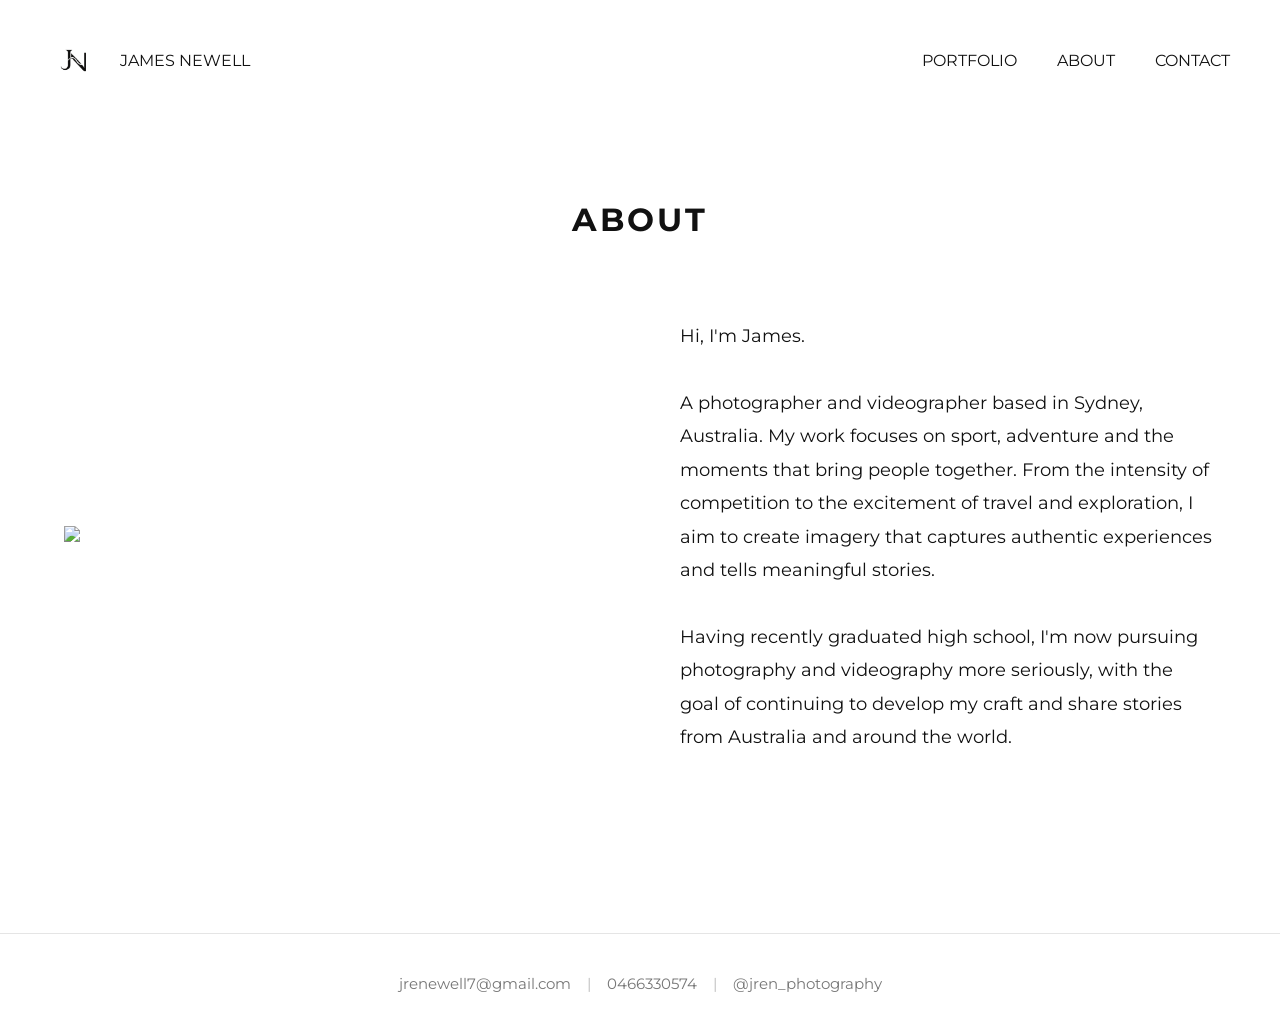
==== about.html @ 51486467 "Update about.html" ====
<!DOCTYPE html>
<html>
<head>
    <title>About | James Newell</title>
    <link rel="stylesheet" href="style.css">
</head>

<body>

<nav class="top-nav">
    <a href="index.html" class="logo-area">
    <img src="images/website/logo.png" class="logo">
    <span>JAMES NEWELL</span>
</a>

<div class="nav-links">
        <a href="portfolio.html">PORTFOLIO</a>
        <a href="about.html">ABOUT</a>
        <a href="contact.html">CONTACT</a>
    </div>
</nav>

<h1 class="page-title">ABOUT</h1>

<div class="about-container">

    <div class="about-image">
        <img src="images/james.jpg">
    </div>

    <div class="about-text">

        <p>
            Hi, I'm James.
        </p>

        <br>

        <p>
            A photographer and videographer based in Sydney, Australia. 
            My work focuses on sport, adventure and the moments that bring people together. 
            From the intensity of competition to the excitement of travel and exploration, 
            I aim to create imagery that captures authentic experiences and tells meaningful stories.
        </p>

        <br>

        <p>
            Having recently graduated high school, I'm now pursuing photography and videography more seriously, 
            with the goal of continuing to develop my craft and share stories from Australia and around the world.
        </p>

    </div>

</div>

<footer class="site-footer">
    <a href="mailto:your@email.com">
        jrenewell7@gmail.com
    </a>

    <span>|</span>
    <a href="tel:+61466330574">
        0466330574
    </a>

    <span>|</span>
    <a href="https://instagram.com/yourinstagram" target="_blank">
        @jren_photography
    </a>

</footer>
    
</body>
</html>
---- style.css ----
@import url('https://fonts.googleapis.com/css2?family=Montserrat:wght@300;400;500;600&display=swap');
* {
    margin: 0;
    padding: 0;
    box-sizing: border-box;
}

body {
    font-family: 'Montserrat', sans-serif;
    color: #111;
}

a {
    text-decoration: none;
    color: inherit;
}

/* =====================
HOME PAGE
===================== */

.hero {
    height: 100vh;
    width: 100%;
    background-image: url("images/website/hero.jpg");
    background-size: cover;
    background-position: center;
    position: relative;
}

.home-nav {
    position: absolute;
    left: 70px;
    top: 70px;
    display: flex;
    flex-direction: column;
    gap: 25px;
}

.name {
    color: white;
    font-size: 3.2rem;
    font-weight: 400;
    letter-spacing: 2px;
    text-shadow: 0 2px 12px rgba(0,0,0,0.5);

    margin-bottom: 80px;
}

.home-link {
    color: white;
    font-size: 2.5rem;
    font-weight: 400;
    text-shadow: 0 2px 12px rgba(0,0,0,0.5);
    transition: 0.3s;
}

.home-link:hover {
    opacity: 0.6;
}

/* =====================
INTERNAL PAGES
===================== */

.top-nav {
    width: 100%;
    padding: 35px 50px;
    border-bottom: 0px solid #e5e5e5;

    display: flex;
    align-items: center;
    justify-content: space-between;
}

.logo-area {
    display: flex;
    align-items: center;
    gap: 20px;
}

.logo {
    width: 50px;
    height: 50px;
    object-fit: contain;
}

.nav-links {
    display: flex;
    gap: 40px;
}

.nav-links a {
    color: #111;
}

.page-title {
    text-align: center;
    font-size: 2rem;
    margin-top: 80px;
    margin-bottom: 80px;
    letter-spacing: 3px;
}

/* =====================
FOOTER
===================== */

.site-footer {
    margin-top: 80px;
    padding: 40px 0;
    text-align: center;
    border-top: 1px solid #e5e5e5;
    font-size: 0.95rem;
    color: #777;
}

.site-footer a {
    color: #777;
    text-decoration: none;
    margin: 0 12px;
    transition: 0.3s;
}

.site-footer a:hover {
    color: black;
}

.site-footer span {
    color: #bbb;
}


/* =====================
PORTFOLIO PAGE
===================== */

.portfolio-grid {
    width: 90%;
    max-width: 1200px;
    margin: auto;

    display: grid;
    grid-template-columns: 1fr 1fr;
    gap: 30px;

    padding-bottom: 100px;
}

.portfolio-tile {
    position: relative;
    height: 350px;

    overflow: hidden;
}

.portfolio-tile img {
    width: 100%;
    height: 100%;
    object-fit: cover;

    transition: 0.4s;
}

.portfolio-tile:hover img {
    transform: scale(1.05);
}

.tile-title {
    position: absolute;

    top: 50%;
    left: 50%;

    transform: translate(-50%, -50%);

    color: white;
    font-size: 2rem;
    letter-spacing: 3px;

    pointer-events: none;
}

.bottom-tile {
    grid-column: span 2;

    width: 50%;
    margin: auto;
}

/* =====================
GALLERY PAGES
===================== */

.gallery {
    column-count: 3;
    column-gap: 20px;

    width: 90%;
    max-width: 1400px;

    margin: auto;
    padding-bottom: 100px;
}

.gallery img {
    width: 100%;
    margin-bottom: 20px;

    break-inside: avoid;
    display: block;
}

/* =====================
ABOUT
===================== */

.about-container {
    width: 90%;
    max-width: 1200px;

    margin: auto;

    display: flex;
    gap: 80px;

    align-items: center;

    padding-bottom: 100px;
}

.about-image {
    flex: 1;
}

.about-image img {
    width: 100%;
}

.about-text {
    flex: 1;
    font-size: 1.1rem;
    line-height: 1.9;
}

@media (max-width: 900px) {

    .portfolio-grid {
        grid-template-columns: 1fr;
    }

    .bottom-tile {
        width: 100%;
        grid-column: span 1;
    }

    .gallery {
        grid-template-columns: 1fr;
    }

    .about-container {
        flex-direction: column;
    }

    .home-nav {
        left: 35px;
        top: 35px;
    }
}

/* =====================
CONTACT
===================== */

.contact-container {
    display: flex;
    flex-direction: column;
    align-items: center;
    gap: 40px;
    margin-top: 100px;
    margin-bottom: 150px;
}

.contact-item {
    font-size: 2rem;
    color: #111;
    text-decoration: none;
    transition: 0.3s;
}

.contact-item:hover {
    opacity: 0.5;
}
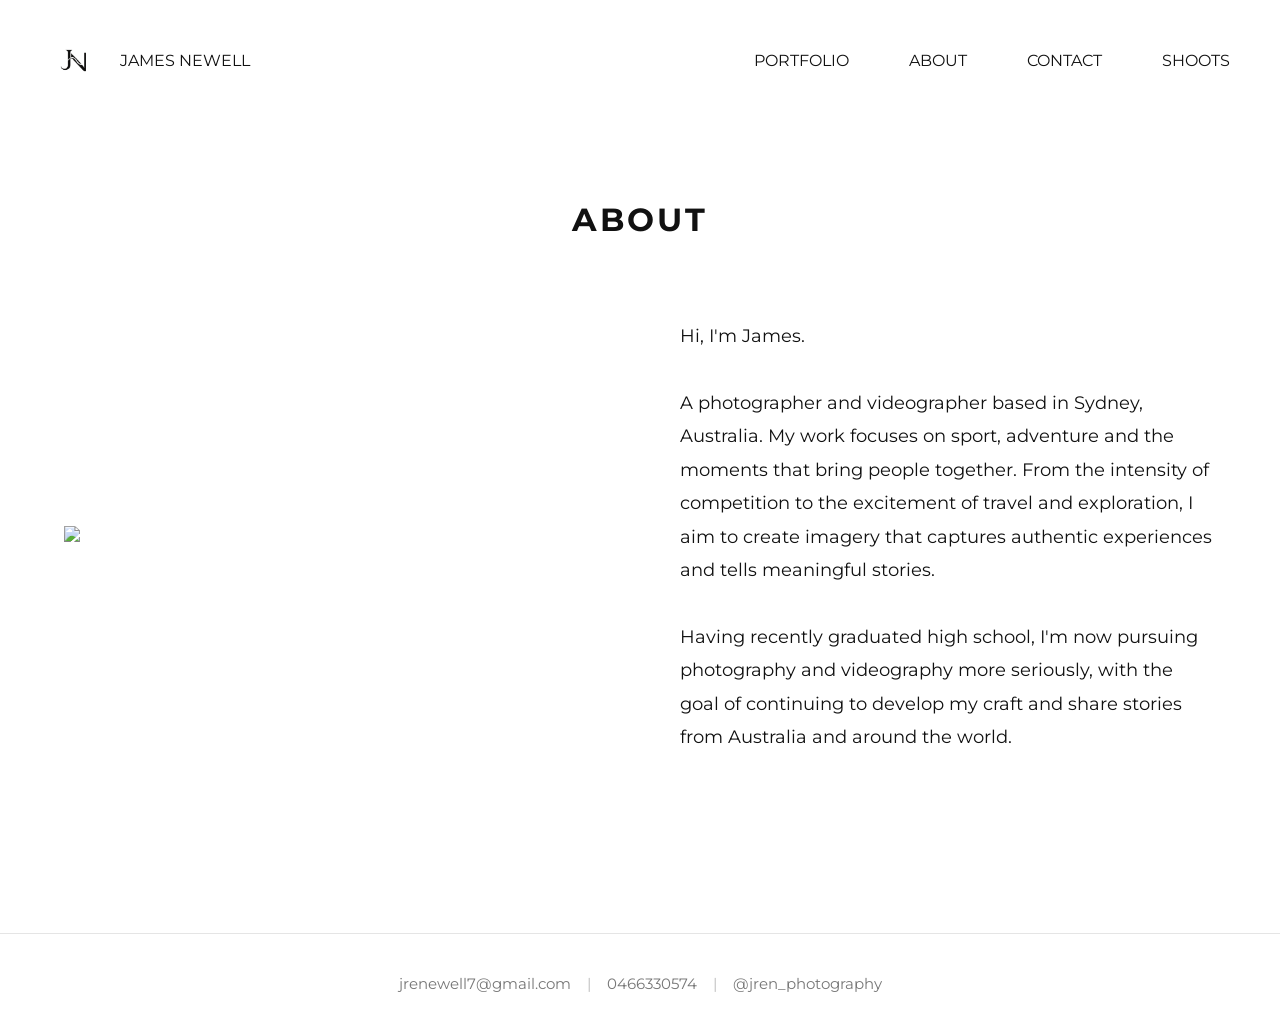
==== commit 0bc0bd23: "Update about.html" ====
--- a/about.html
+++ b/about.html
@@ -17,6 +17,7 @@
         <a href="portfolio.html">PORTFOLIO</a>
         <a href="about.html">ABOUT</a>
         <a href="contact.html">CONTACT</a>
+        <a href="shoots.html">SHOOTS</a>
     </div>
 </nav>
 
--- a/style.css
+++ b/style.css
@@ -87,7 +87,7 @@
 
 .nav-links {
     display: flex;
-    gap: 40px;
+    gap: 60px;
 }
 
 .nav-links a {
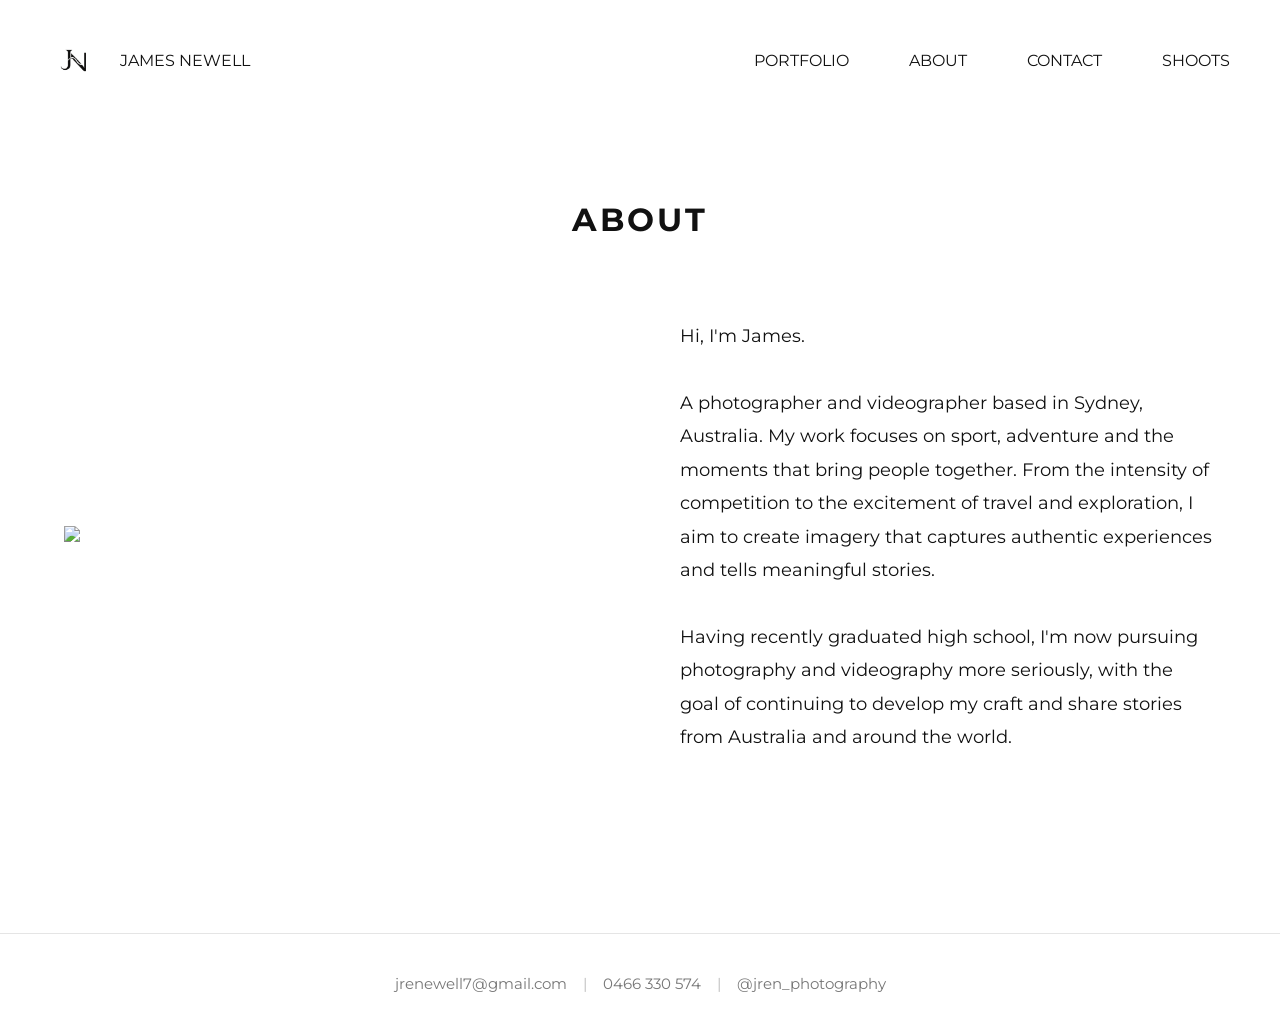
==== commit 78957d24: "Update about.html" ====
--- a/about.html
+++ b/about.html
@@ -62,7 +62,7 @@
 
     <span>|</span>
     <a href="tel:+61466330574">
-        0466330574
+        0466 330 574
     </a>
 
     <span>|</span>
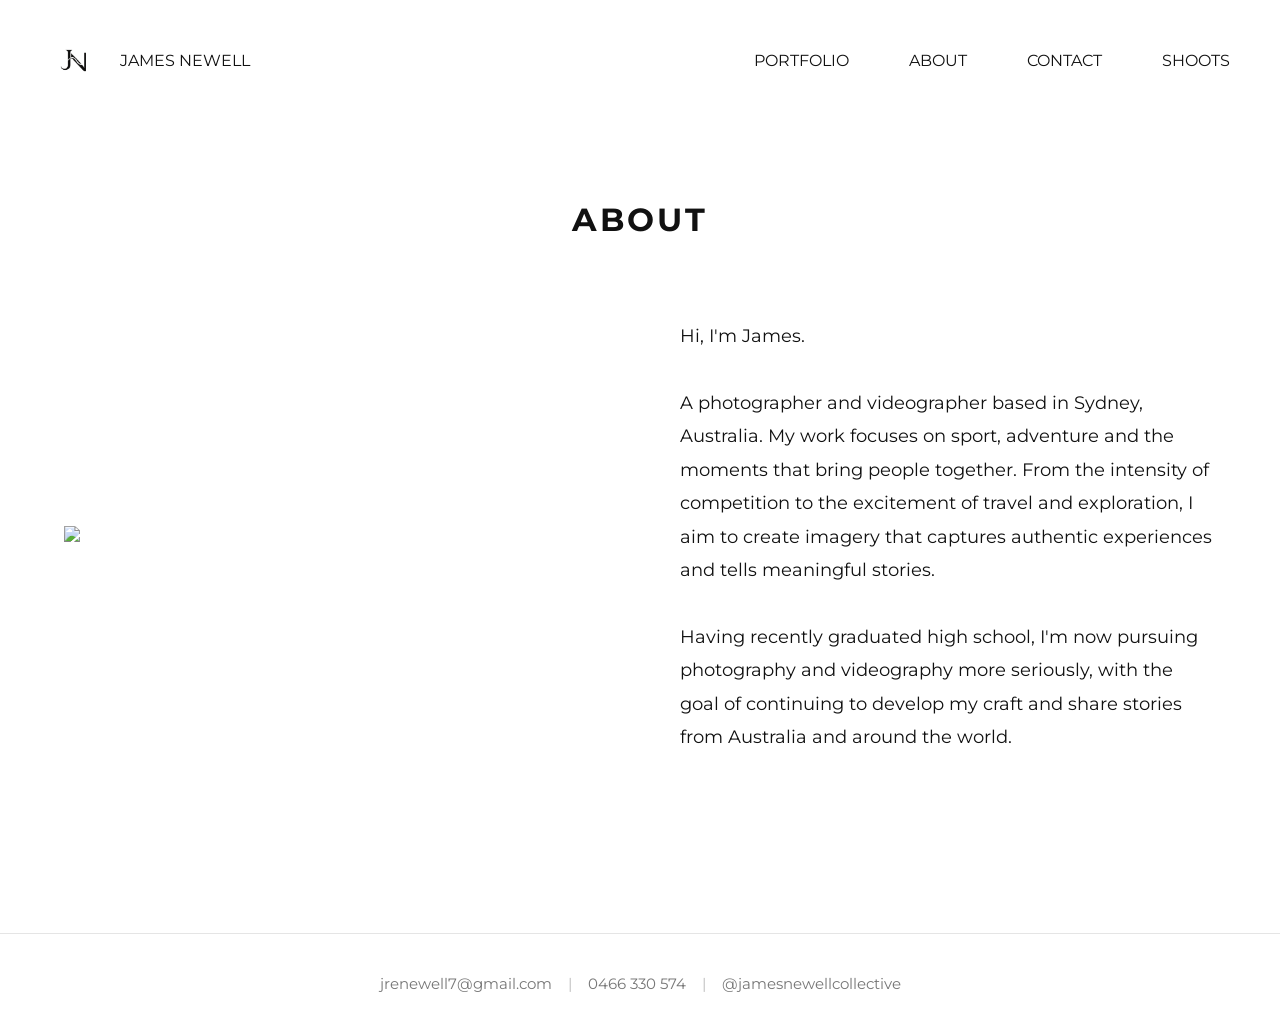
==== commit 947795b7: "Update about.html" ====
--- a/about.html
+++ b/about.html
@@ -2,6 +2,7 @@
 <html>
 <head>
     <title>About | James Newell</title>
+    <link rel="icon" type="image/png" href="images/website/logo.png">
     <link rel="stylesheet" href="style.css">
 </head>
 
@@ -67,7 +68,7 @@
 
     <span>|</span>
     <a href="https://instagram.com/yourinstagram" target="_blank">
-        @jren_photography
+        @jamesnewellcollective
     </a>
 
 </footer>
--- a/style.css
+++ b/style.css
@@ -291,3 +291,34 @@
 .contact-item:hover {
     opacity: 0.5;
 }
+
+/* =====================
+SHOOTS
+===================== */
+
+.shoot-login {
+    text-align: center;
+    padding: 100px 20px;
+}
+
+.shoot-login p {
+    font-size: 1.2rem;
+}
+
+.shoot-login input {
+
+    padding: 15px;
+    width: 300px;
+    font-size: 1rem;
+    border: 1px solid #ddd;
+    margin-right: 10px;
+}
+
+.shoot-login button {
+
+    padding: 15px 30px;
+    border: none;
+    background: black;
+    color: white;
+    cursor: pointer;
+}
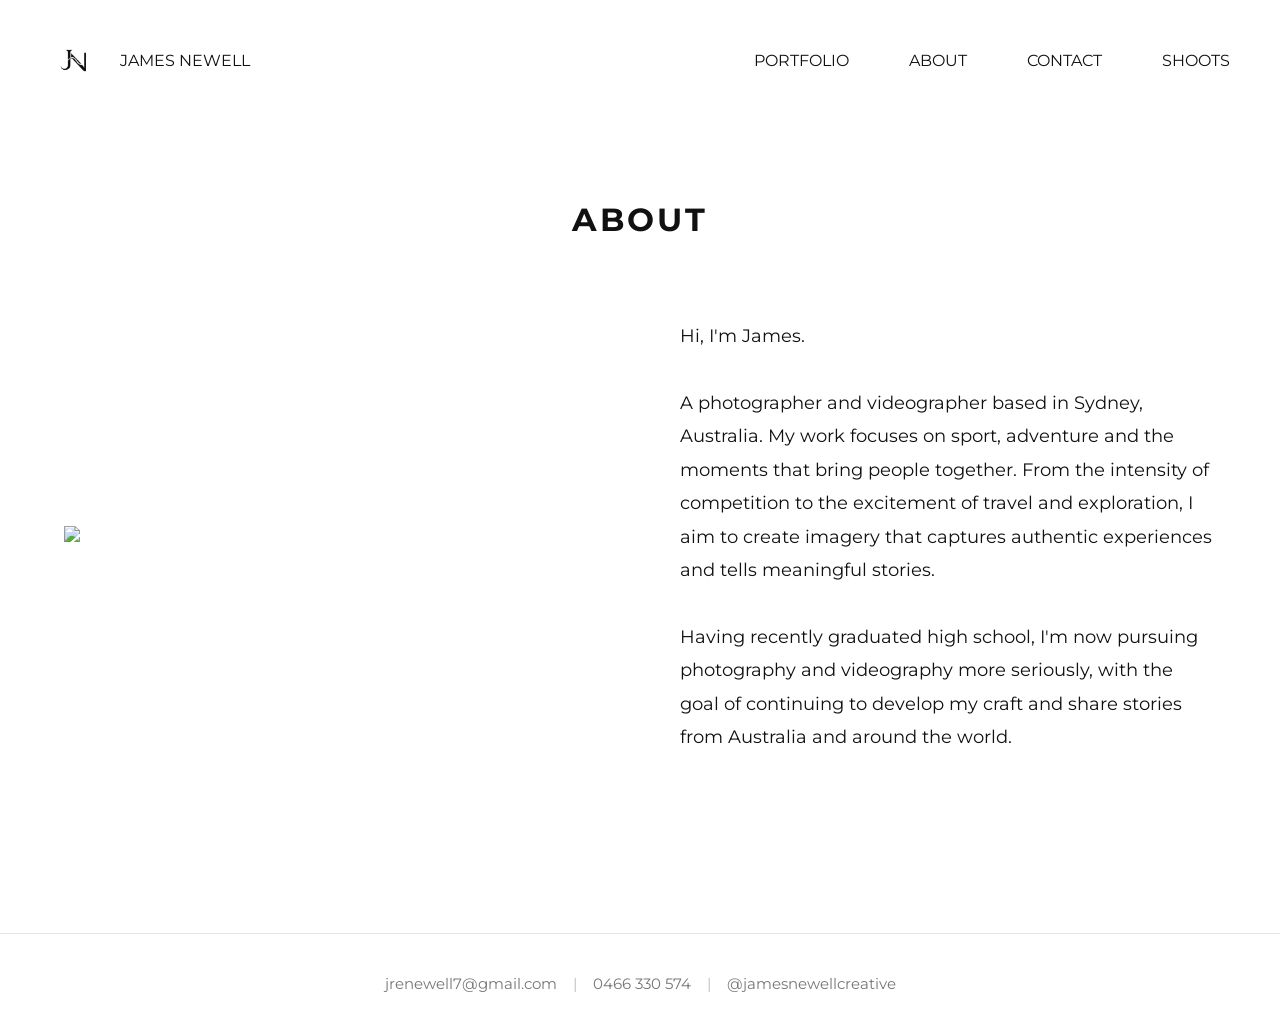
==== commit a02080c5: "Update about.html" ====
--- a/about.html
+++ b/about.html
@@ -57,7 +57,7 @@
 </div>
 
 <footer class="site-footer">
-    <a href="mailto:your@email.com">
+    <a href="mailto:jrenewell7@gmail.com">
         jrenewell7@gmail.com
     </a>
 
@@ -67,8 +67,8 @@
     </a>
 
     <span>|</span>
-    <a href="https://instagram.com/yourinstagram" target="_blank">
-        @jamesnewellcollective
+    <a href="https://instagram.com/jamesnewellcreative/" target="_blank">
+        @jamesnewellcreative
     </a>
 
 </footer>
